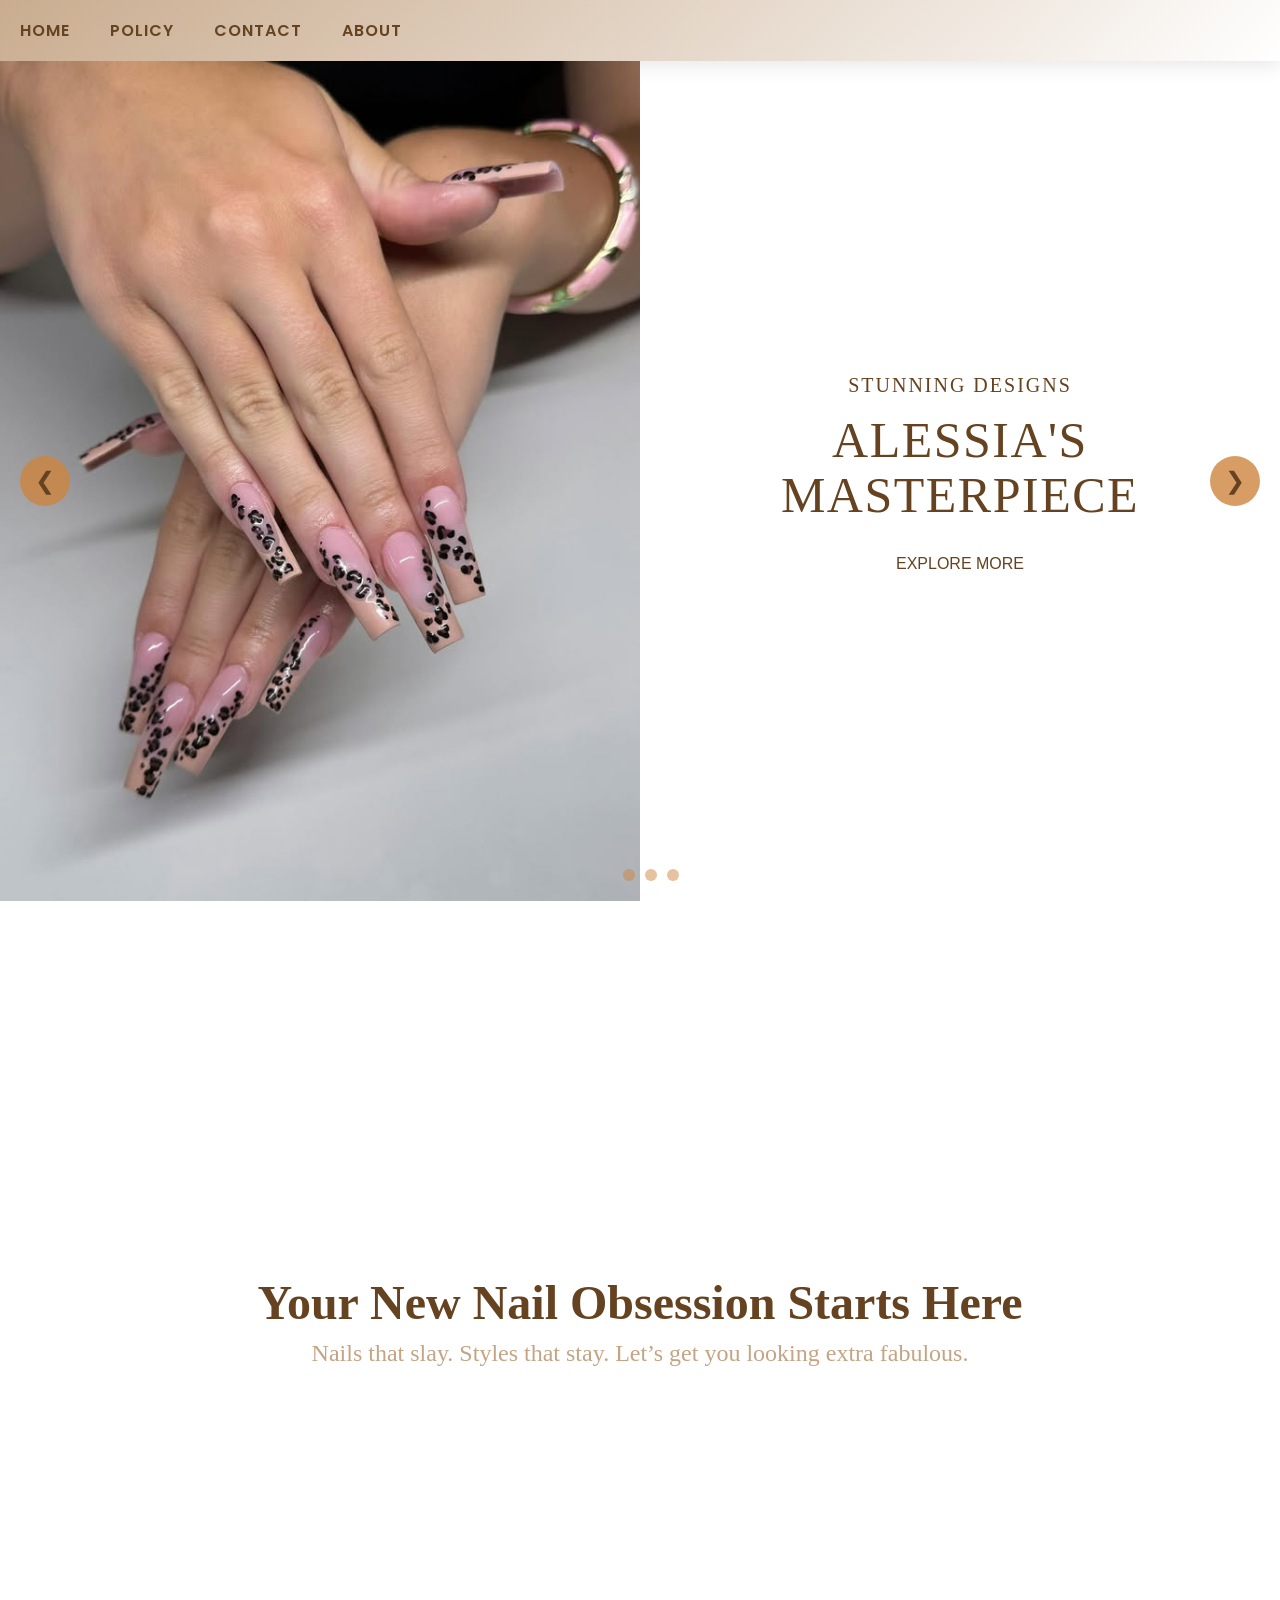
==== index.html @ 4a04ecb1 "Add files via upload" ====
<!DOCTYPE html>
<html>
  <head>
    <meta charset="UTF-8" />
    <meta http-equiv="refresh" content="0; url=Home Folder/code.html" />
    <link rel="canonical" href="Home Folder/code.html" />
    <title>Redirecting...</title>
  </head>
  <body>
    <script>
      window.location.replace("Home Folder/code.html");
    </script>
  </body>
</html>
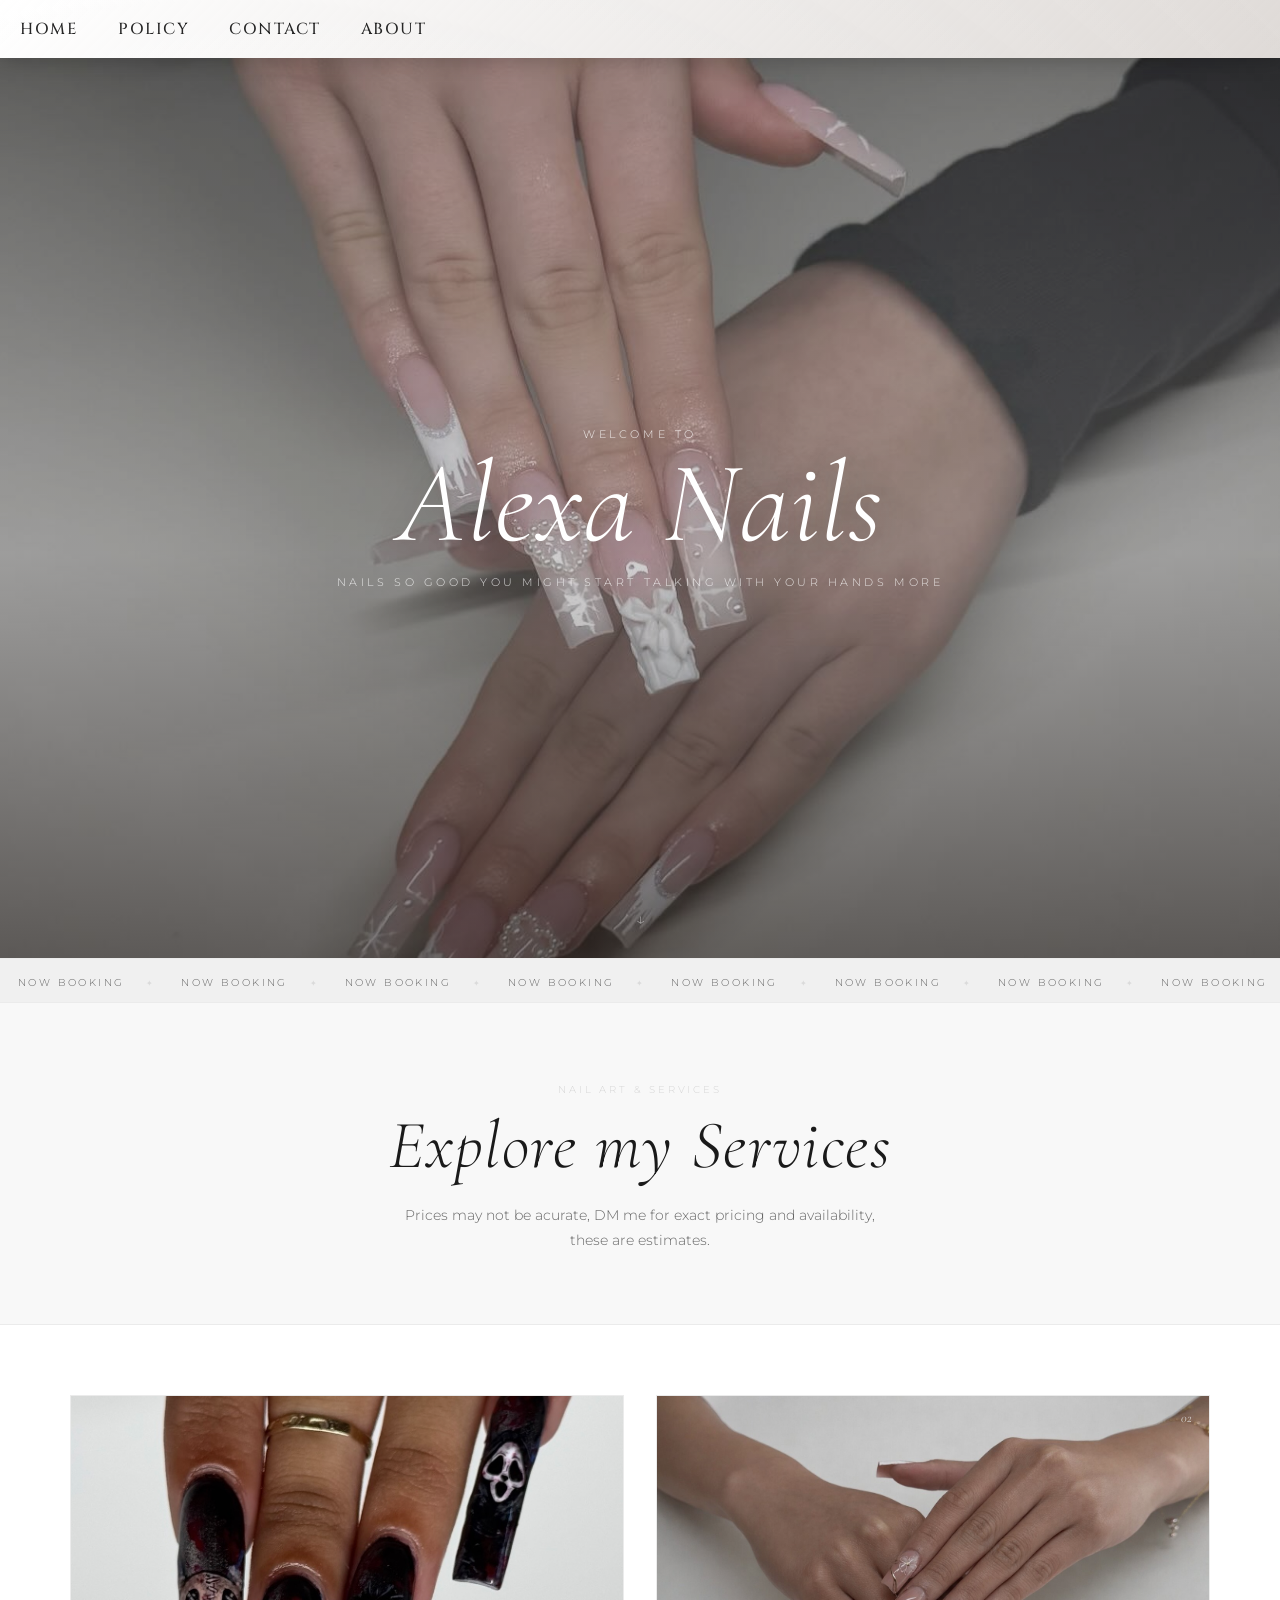
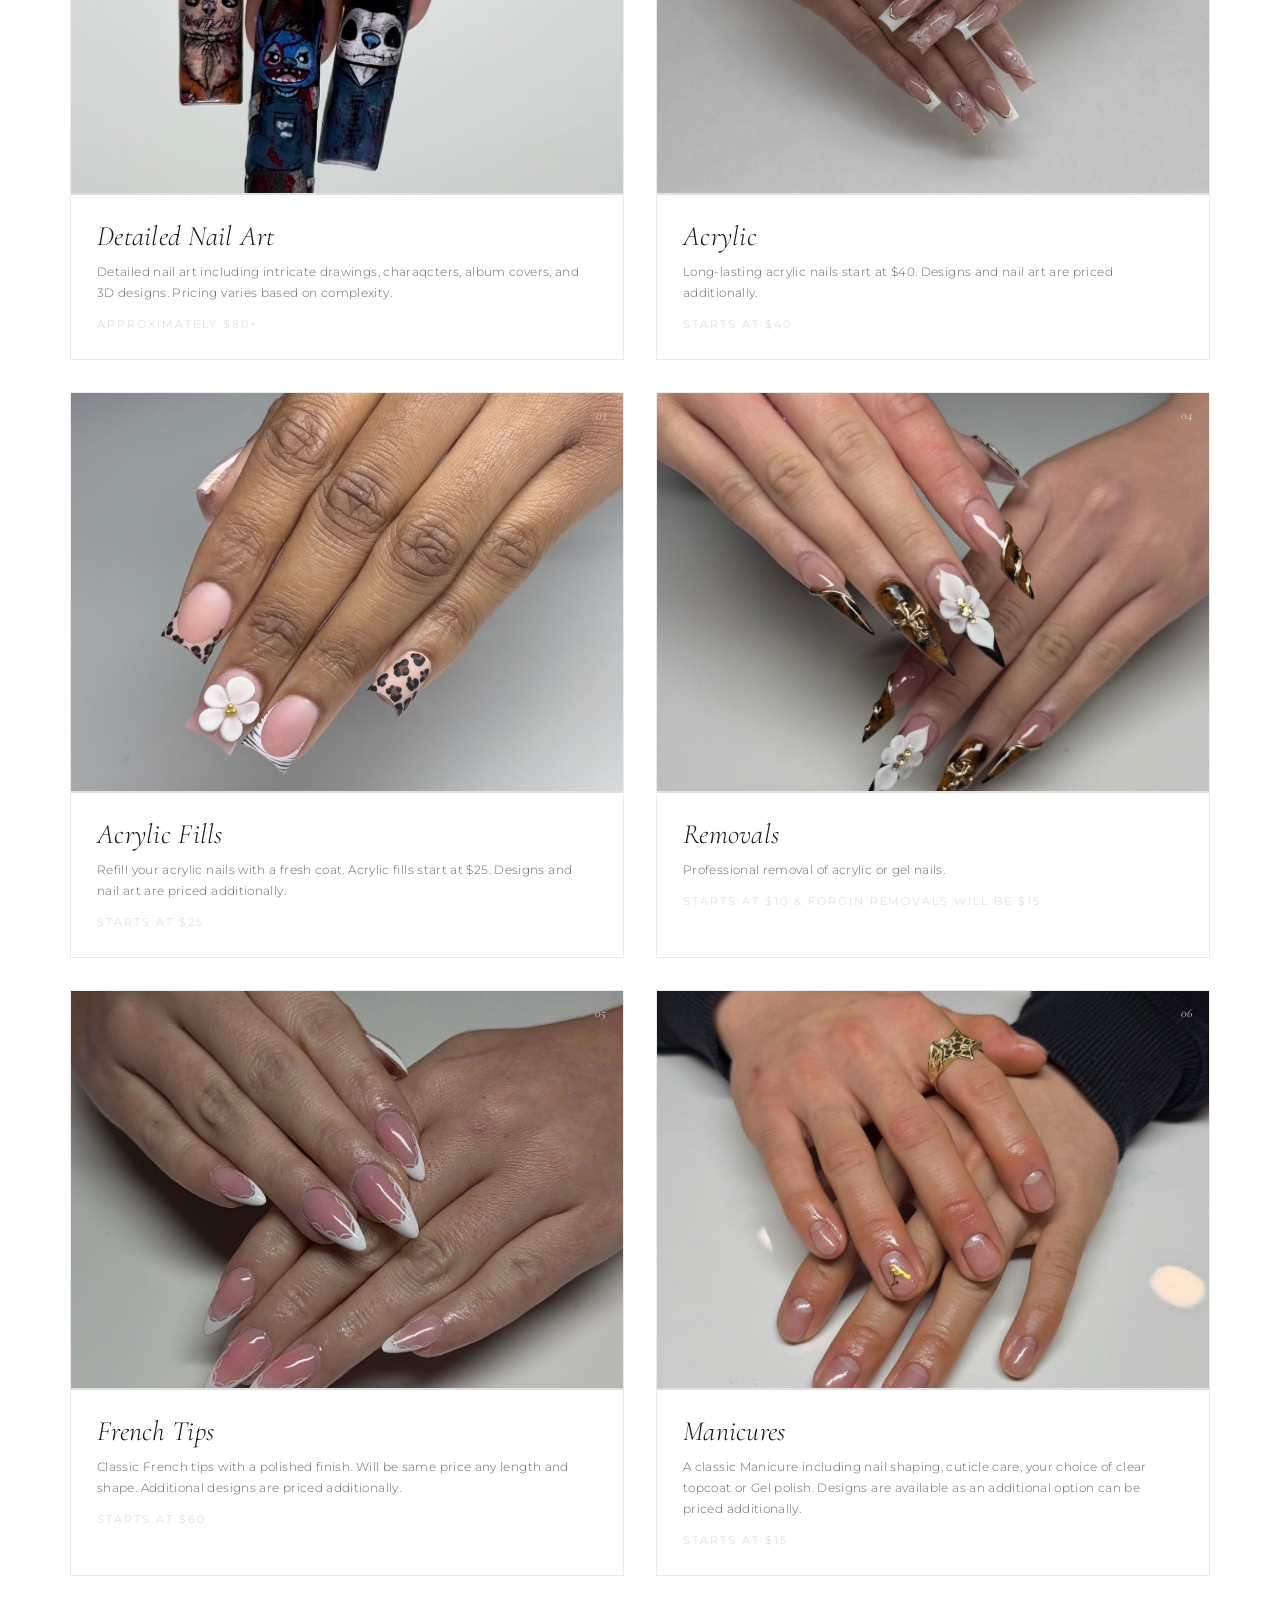
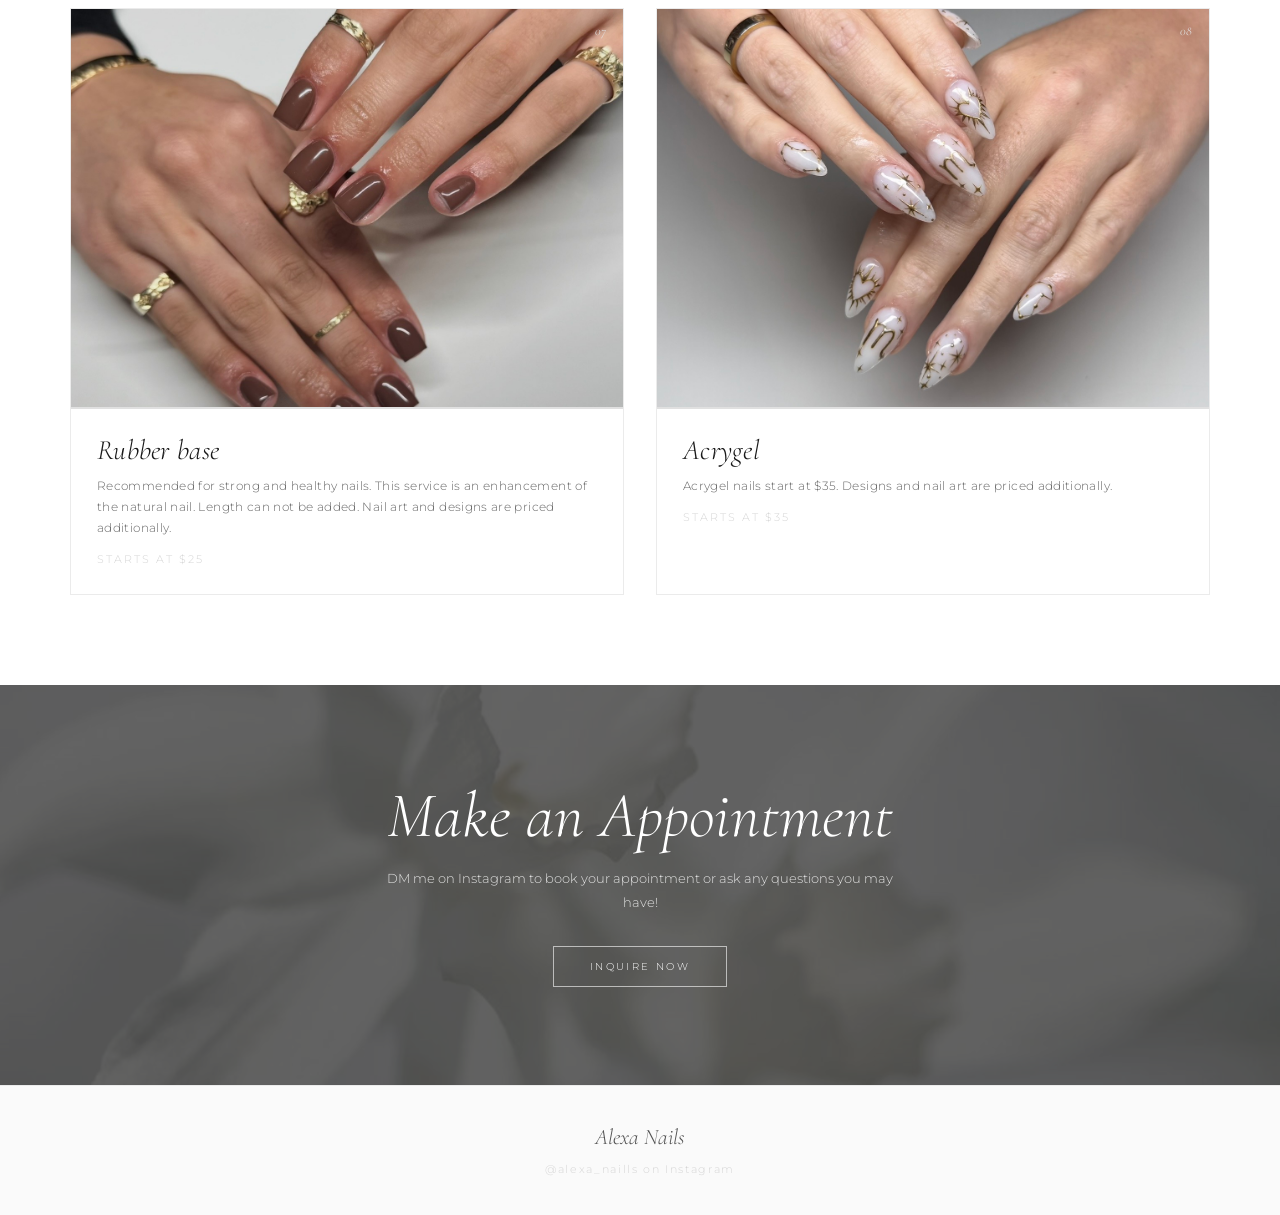
==== commit 5d3a32fb: "Create index.html" ====
--- a/index.html
+++ b/index.html
@@ -1,14 +1,14 @@
-<!DOCTYPE html>
-<html>
-  <head>
-    <meta charset="UTF-8" />
-    <meta http-equiv="refresh" content="0; url=Home Folder/code.html" />
-    <link rel="canonical" href="Home Folder/code.html" />
-    <title>Redirecting...</title>
-  </head>
-  <body>
-    <script>
-      window.location.replace("Home Folder/code.html");
-    </script>
-  </body>
+<!DOCTYPE html>
+<html>
+  <head>
+    <meta charset="UTF-8" />
+    <meta http-equiv="refresh" content="0; url=Home Folder/code.html" />
+    <link rel="canonical" href="Home Folder/code.html" />
+    <title>Redirecting...</title>
+  </head>
+  <body>
+    <script>
+      window.location.replace("Home Folder/code.html");
+    </script>
+  </body>
 </html>
